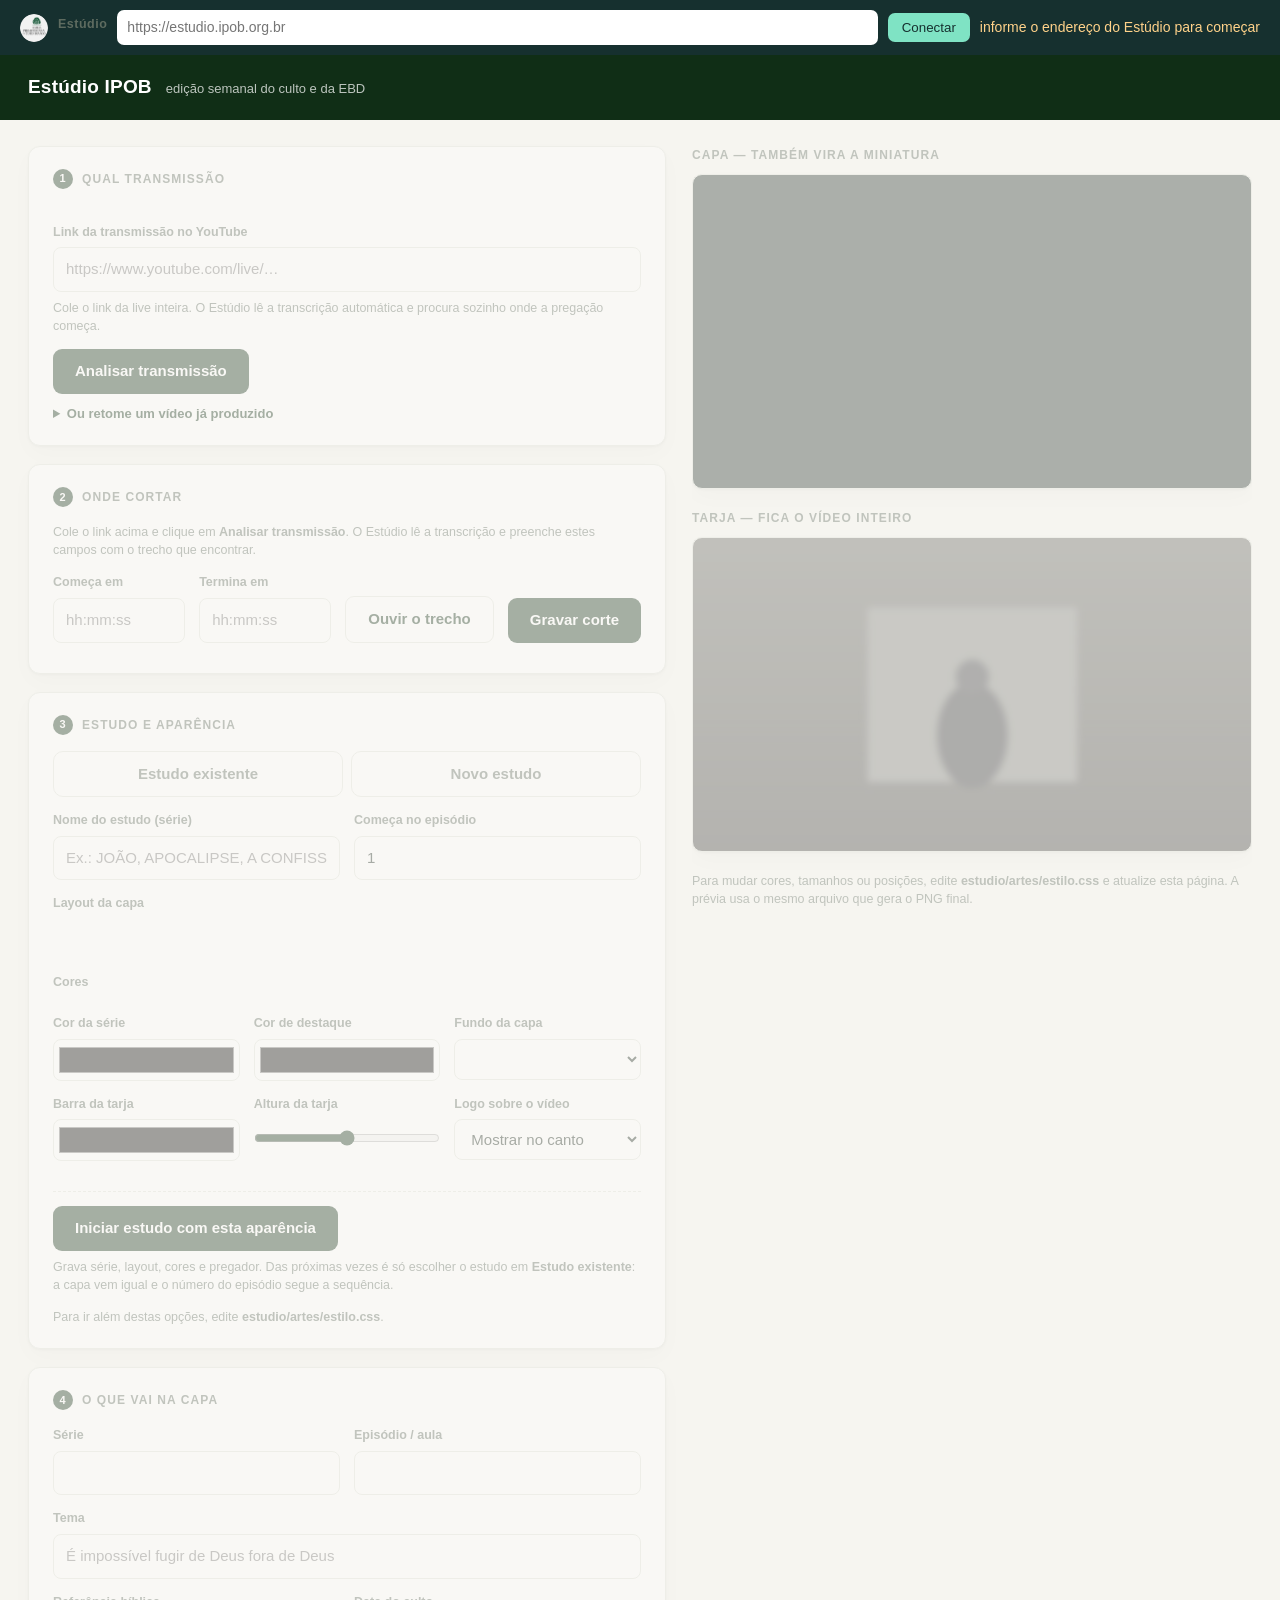
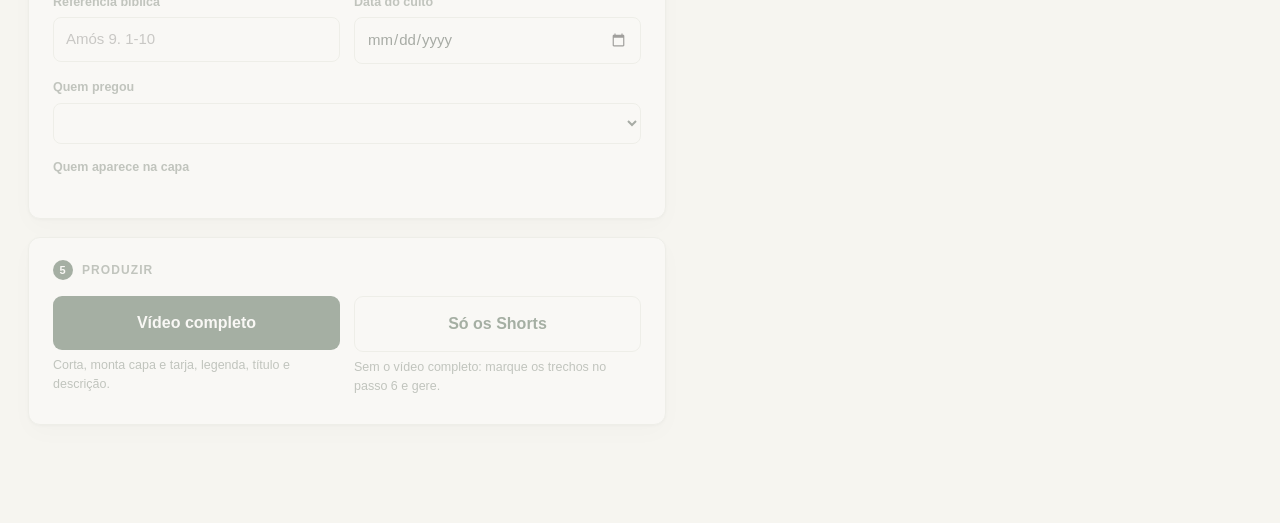
==== painel.html @ 8e50822d "Página de download, código do Estúdio e instaladores para Mac e Windows Co-Authored-By: Claude Fable" ====
<!doctype html>
<html lang="pt-BR">
<head>
<meta charset="utf-8">
<meta name="estudio-publico" content="1">
<meta name="viewport" content="width=device-width,initial-scale=1">
<title>Estúdio IPOB</title>
<link rel="icon" href="assets/logo-redondo.png">
<link rel="stylesheet" href="web/painel.css">
</head>
<body>

<header>
  <h1>Estúdio IPOB</h1>
  <span>edição semanal do culto e da EBD</span>
  <div class="ambiente" id="ambiente"></div>
</header>

<main>
  <!-- ============================ coluna da esquerda ==================== -->
  <div>

    <section class="cartao">
      <h2><em>1</em> Qual transmissão</h2>

      <div class="abas" id="abas"></div>

      <div class="campo">
        <label for="url">Link da transmissão no YouTube</label>
        <input type="text" id="url" placeholder="https://www.youtube.com/live/…"
               autocomplete="off" spellcheck="false">
        <p class="dica">Cole o link da live inteira. O Estúdio lê a transcrição
          automática e procura sozinho onde a pregação começa.</p>
      </div>

      <button class="acao" id="btAnalisar">Analisar transmissão</button>
      <div id="avisoAnalise"></div>

      <details class="ajuda" id="blocoBiblioteca">
        <summary>Ou retome um vídeo já produzido</summary>
        <p class="dica">Para gerar Shorts de uma pregação de outra semana, sem
          refazer o corte.</p>
        <div id="biblioteca"></div>
      </details>
    </section>

    <section class="cartao" id="cartaoCorte">
      <h2><em>2</em> Onde cortar</h2>
      <div id="resumoVideo" class="dica" style="margin-bottom:14px">
        Cole o link acima e clique em <b>Analisar transmissão</b>. O Estúdio lê a
        transcrição e preenche estes campos com o trecho que encontrar.
      </div>
      <div id="achado"></div>

      <div class="linha corte">
        <div class="campo" style="margin:0">
          <label for="inicio">Começa em</label>
          <input type="text" id="inicio" placeholder="hh:mm:ss">
        </div>
        <div class="campo" style="margin:0">
          <label for="fim">Termina em</label>
          <input type="text" id="fim" placeholder="hh:mm:ss">
        </div>
        <button class="acao leve" id="btConferir">Ouvir o trecho</button>
        <button class="acao" id="btGravarCorte" title="Guarda este começo e fim para esta transmissão e ensina o aprendizado">Gravar corte</button>
      </div>
      <div id="avisoCorte"></div>

      <div class="chips" id="alternativas"></div>
      <div class="transcricao oculto" id="transcricao"></div>
    </section>

    <section class="cartao" id="cartaoVisual">
      <h2><em>3</em> Estudo e aparência</h2>

      <div class="modo-estudo" id="modoEstudo">
        <button data-modo="existente">Estudo existente</button>
        <button data-modo="novo">Novo estudo</button>
      </div>

      <!-- escolher um estudo que já existe: continua a sequência com o mesmo visual -->
      <div id="painelEstudos" class="oculto">
        <div class="lista-estudos" id="listaEstudos"></div>
      </div>

      <!-- o estudo escolhido: linha do tempo dos episódios -->
      <div id="estudoAtual" class="oculto"></div>

      <div id="aparenciaCompleta">
      <div id="avisoSerie"></div>

      <div class="linha duas" id="linhaNomeEstudo">
        <div class="campo">
          <label for="nomeEstudo">Nome do estudo (série)</label>
          <input type="text" id="nomeEstudo" placeholder="Ex.: JOÃO, APOCALIPSE, A CONFISSÃO DE FÉ…"
                 autocomplete="off">
        </div>
        <div class="campo">
          <label for="primeiroEpisodio">Começa no episódio</label>
          <input type="number" id="primeiroEpisodio" min="1" value="1">
        </div>
      </div>

      <label>Layout da capa</label>
      <div class="layouts" id="layouts"></div>
      <div class="linha tres" id="linhaFotos" style="margin-top:14px"></div>
      <div class="layout-descricao" id="layoutDescricao"></div>

      <label style="margin-top:16px">Cores</label>
      <div class="modelos" id="modelos"></div>

      <div class="linha tres" style="margin-top:16px">
        <div class="campo">
          <label for="cor">Cor da série</label>
          <input type="color" id="cor">
        </div>
        <div class="campo">
          <label for="destaque">Cor de destaque</label>
          <input type="color" id="destaque">
        </div>
        <div class="campo">
          <label for="fundo">Fundo da capa</label>
          <select id="fundo"></select>
        </div>
      </div>

      <div class="linha tres">
        <div class="campo">
          <label for="tarja_fundo">Barra da tarja</label>
          <input type="color" id="tarja_fundo">
        </div>
        <div class="campo">
          <label for="tarja_altura">Altura da tarja</label>
          <input type="range" id="tarja_altura" min="90" max="230" step="2">
        </div>
        <div class="campo">
          <label for="marca">Logo sobre o vídeo</label>
          <select id="marca">
            <option value="sim">Mostrar no canto</option>
            <option value="nao">Não mostrar</option>
          </select>
        </div>
      </div>

      <div class="iniciar-estudo oculto" id="blocoSalvarVisual">
        <button class="acao" id="btSalvarVisual">Salvar aparência no estudo</button>
        <span class="dica" style="margin-left:10px">layout, cores, fotos e pregadores
          passam a valer para os próximos episódios</span>
        <div id="avisoSalvarVisual" style="margin-top:10px"></div>
      </div>

      <div class="iniciar-estudo" id="blocoIniciar">
        <button class="acao" id="btIniciarEstudo">Iniciar estudo com esta aparência</button>
        <p class="dica">Grava série, layout, cores e pregador. Das próximas vezes é só
          escolher o estudo em <b>Estudo existente</b>: a capa vem igual e o número
          do episódio segue a sequência.</p>
      </div>
      </div><!-- /aparenciaCompleta -->

      <p class="dica" style="margin-top:14px">Para ir além destas opções, edite
        <b>estudio/artes/estilo.css</b>.</p>
    </section>

    <section class="cartao" id="cartaoDados">
      <h2><em>4</em> O que vai na capa</h2>

      <div class="linha duas">
        <div class="campo">
          <label for="serie">Série</label>
          <input type="text" id="serie">
        </div>
        <div class="campo">
          <label for="episodio">Episódio / aula</label>
          <input type="text" id="episodio">
        </div>
      </div>

      <div class="campo">
        <label for="tema">Tema</label>
        <input type="text" id="tema" placeholder="É impossível fugir de Deus fora de Deus">
      </div>

      <div class="linha duas">
        <div class="campo">
          <label for="referencia" id="rotuloRef">Referência bíblica</label>
          <input type="text" id="referencia" placeholder="Amós 9. 1-10">
        </div>
        <div class="campo">
          <label for="data">Data do culto</label>
          <input type="date" id="data">
        </div>
      </div>

      <div class="campo">
        <label for="pregador">Quem pregou</label>
        <select id="pregador"></select>
      </div>

      <div class="campo" id="campoCapa">
        <label>Quem aparece na capa</label>
        <div class="escolha-pregadores" id="pregadoresCapa"></div>
      </div>
    </section>

    <section class="cartao" id="cartaoProduzir">
      <h2><em>5</em> Produzir</h2>
      <div class="linha duas" style="align-items:stretch">
        <div>
          <button class="acao grande" id="btProduzir">Vídeo completo</button>
          <p class="dica" style="margin-top:6px">Corta, monta capa e tarja, legenda, título e descrição.</p>
        </div>
        <div>
          <button class="acao grande leve" id="btSoShorts">Só os Shorts</button>
          <p class="dica" style="margin-top:6px">Sem o vídeo completo: marque os trechos no passo 6 e gere.</p>
        </div>
      </div>
      <p class="dica" id="dicaProduzir"></p>

      <div class="oculto" id="andamento">
        <div class="barra"><i id="barraProgresso" style="width:0"></i></div>
        <div class="etapa" id="etapa"></div>
        <div class="detalhe" id="detalhe"></div>
        <div class="registro" id="registro"></div>
        <button class="acao leve" id="btParar" style="margin-top:10px">Parar a produção</button>
      </div>

      <div class="pronto oculto" id="pronto">
        <h3>Vídeo pronto</h3>
        <p id="prontoArquivo"></p>
        <p id="prontoTitulo"></p>
        <div class="botoes">
          <button class="acao" id="btAbrirPasta">Abrir a pasta</button>
          <button class="acao leve" id="btOutro">Fazer outro</button>
        </div>

        <div class="youtube" id="youtube">
          <h4>Subir para o YouTube</h4>
          <div id="ytEstado"></div>

          <div class="oculto" id="ytPronto">
            <div class="linha duas" style="margin-top:10px">
              <div class="campo" style="margin:0">
                <label for="ytPrivacidade">Como deve subir</label>
                <select id="ytPrivacidade">
                  <option value="unlisted">Não listado — só quem tem o link</option>
                  <option value="private">Privado — só você</option>
                  <option value="public">Público</option>
                </select>
              </div>
              <div class="campo" style="margin:0;align-self:end">
                <button class="acao" id="btSubir">Subir agora</button>
              </div>
            </div>
            <p class="dica">Sobe o vídeo, aplica a miniatura, manda a legenda e
              joga na playlist da série. Nada acontece até você clicar.</p>
          </div>

          <div class="oculto" id="ytAndamento">
            <div class="barra"><i id="ytBarra" style="width:0"></i></div>
            <div class="etapa" id="ytEtapa"></div>
            <div class="detalhe" id="ytDetalhe"></div>
            <div class="registro" id="ytRegistro"></div>
          </div>

          <div id="ytResultado"></div>
        </div>
      </div>

      <div id="erroProduzir"></div>
    </section>

    <section class="cartao oculto" id="cartaoShorts">
      <h2><em>6</em> Shorts</h2>
      <p class="dica oculto" id="shortsSemVideo" style="margin:-8px 0 12px">
        Vão para a pasta do episódio (série, número e tema do passo 4), mesmo sem o
        vídeo completo. Se depois você produzir o vídeo, ele cai na mesma pasta.
      </p>
      <div class="aviso" style="margin:-8px 0 14px">
        <b>Os Shorts saem da transmissão original, não do vídeo editado.</b>
        Por isso os tempos são os da live inteira — os mesmos do passo 2 — e dá
        para pegar qualquer momento, inclusive fora do trecho que você cortou.
      </div>
      <p class="dica" style="margin:0 0 14px">
        A escolha dos trechos é sua — ferramenta de “viralidade” é treinada em
        inglês e escolhe mal em português. Marque os momentos e o Estúdio faz o
        resto: reenquadra em 9:16, põe a tarja e queima a fala na tela.
      </p>
      <p class="dica" id="fonteShorts" style="margin:-6px 0 14px"></p>

      <div id="trechos"></div>
      <div style="display:flex;gap:10px;flex-wrap:wrap">
        <button class="acao leve" id="btAddTrecho">+ Acrescentar trecho</button>
        <button class="acao leve" id="btSugerir">Sugerir trechos</button>
      </div>
      <div id="sugestoes"></div>

      <div class="linha quatro" style="margin-top:16px">
        <div class="campo">
          <label for="modoShort">Enquadramento</label>
          <select id="modoShort">
            <option value="pregador-cheio">Pregador — enche a tela</option>
            <option value="pregador">Pregador — inteiro, com fundo borrado</option>
            <option value="completo">Quadro inteiro da transmissão</option>
          </select>
        </div>
        <div class="campo">
          <label for="legendarShort">Legenda na tela</label>
          <select id="legendarShort">
            <option value="sim">Queimar a fala no vídeo</option>
            <option value="nao">Sem legenda</option>
          </select>
        </div>
        <div class="campo">
          <label for="tarjaShort">Identificação</label>
          <select id="tarjaShort">
            <option value="limpa">Limpo — só a imagem e a fala</option>
            <option value="completa">Com série, tema e logo</option>
          </select>
        </div>
        <div class="campo" style="align-self:end">
          <button class="acao" id="btShorts">Gerar os Shorts</button>
        </div>
      </div>

      <div class="oculto" id="shortsAndamento">
        <div class="barra"><i id="shortsBarra" style="width:0"></i></div>
        <div class="etapa" id="shortsEtapa"></div>
        <div class="detalhe" id="shortsDetalhe"></div>
        <div class="registro" id="shortsRegistro"></div>
        <button class="acao leve" id="btPararShorts" style="margin-top:10px">Parar</button>
      </div>

      <div id="shortsResultado"></div>
    </section>

  </div>

  <!-- ============================= coluna da direita ==================== -->
  <div class="previa">
    <h3>Capa — também vira a miniatura</h3>
    <div class="moldura"><iframe id="previaCapa"></iframe></div>

    <h3>Tarja — fica o vídeo inteiro</h3>
    <div class="moldura sobre-video"><iframe id="previaTarja"></iframe></div>

    <p class="dica">Para mudar cores, tamanhos ou posições, edite
      <b>estudio/artes/estilo.css</b> e atualize esta página. A prévia usa o
      mesmo arquivo que gera o PNG final.</p>
  </div>
</main>

<script src="web/painel.js"></script>
</body>
</html>
---- web/painel.css ----
:root{
  --verde:#102E16; --verde-claro:#1B4A26; --verde-vivo:#0E5E3B;
  --areia:#F6F5F0; --papel:#FFFFFF; --tinta:#16241A; --suave:#5E6B60;
  --linha:#DFE2DA; --amarelo:#C9A227; --erro:#B4232A;
  --sombra:0 1px 3px rgba(20,40,25,.08), 0 8px 24px rgba(20,40,25,.06);
}
*{box-sizing:border-box;margin:0;padding:0}
body{
  font:15px/1.5 -apple-system,BlinkMacSystemFont,"Segoe UI",Helvetica,Arial,sans-serif;
  background:var(--areia); color:var(--tinta); -webkit-font-smoothing:antialiased;
}
body > header{
  background:var(--verde); color:#fff; padding:18px 28px;
  display:flex; align-items:baseline; gap:14px;
}
body > header h1{font-size:19px;font-weight:700;letter-spacing:.2px}
body > header span{font-size:13px;opacity:.72}
body > header .ambiente{margin-left:auto;font-size:12px;opacity:.8}
body > header .ambiente b{color:#8FE3A6;font-weight:600}
body > header .ambiente i{color:#FFB4B4;font-style:normal;font-weight:600}

main{max-width:1400px;margin:0 auto;padding:26px 28px 80px;
     display:grid;grid-template-columns:minmax(0,1fr) minmax(0,560px);gap:26px}
@media (max-width:1080px){main{grid-template-columns:1fr}}

.cartao{background:var(--papel);border:1px solid var(--linha);border-radius:12px;
        padding:22px 24px;margin-bottom:18px;box-shadow:var(--sombra)}
.cartao > h2{font-size:12px;letter-spacing:.09em;text-transform:uppercase;
             color:var(--suave);font-weight:700;margin-bottom:16px;
             display:flex;align-items:center;gap:9px}
.cartao > h2 em{background:var(--verde);color:#fff;font-style:normal;
                width:20px;height:20px;border-radius:50%;display:grid;
                place-items:center;font-size:11px}

label{display:block;font-size:12.5px;font-weight:600;color:var(--suave);
      margin-bottom:6px}
input[type=text],input[type=date],input[type=number],select,textarea{
  width:100%;padding:10px 12px;border:1px solid var(--linha);border-radius:8px;
  font:inherit;background:#fff;color:var(--tinta)}
input:focus,select:focus,textarea:focus{outline:2px solid var(--verde-vivo);
  outline-offset:-1px;border-color:transparent}
.campo{margin-bottom:14px}
.linha{display:grid;gap:14px}
.linha.duas{grid-template-columns:1fr 1fr}
.linha.tres{grid-template-columns:1fr 1fr 1fr}
.linha.quatro{grid-template-columns:1fr 1fr 1fr auto}
.linha.corte{grid-template-columns:1fr 1fr auto auto;align-items:end}

.abas{display:flex;gap:8px;margin-bottom:18px}
.abas button{flex:1;padding:13px 12px;border:1.5px solid var(--linha);
  background:#fff;border-radius:10px;font:inherit;font-weight:600;cursor:pointer;
  color:var(--suave);transition:.12s}
.abas button.ativa{border-color:var(--verde);background:var(--verde);color:#fff}

button.acao{background:var(--verde);color:#fff;border:0;border-radius:9px;
  padding:11px 22px;font:inherit;font-weight:600;cursor:pointer}
button.acao:hover{background:var(--verde-claro)}
button.acao:disabled{opacity:.45;cursor:default}
button.leve{background:#fff;color:var(--verde);border:1.5px solid var(--linha)}
button.leve:hover{border-color:var(--verde);background:#F4F8F4}
button.grande{width:100%;padding:15px;font-size:16px}

.dica{font-size:12.5px;color:var(--suave);margin-top:7px;line-height:1.45}
.aviso{border-left:3px solid var(--amarelo);background:#FDF9EC;padding:11px 14px;
  border-radius:0 8px 8px 0;font-size:13px;margin-top:12px}
.erro{border-left:3px solid var(--erro);background:#FDF0F0;padding:11px 14px;
  border-radius:0 8px 8px 0;font-size:13px;margin-top:12px;color:#7A1B20}
.achado{border-left:3px solid var(--verde-vivo);background:#F1F8F3;padding:12px 14px;
  border-radius:0 8px 8px 0;font-size:13px;margin-top:12px}
.achado b{color:var(--verde)}
.achado q{display:block;margin-top:6px;color:var(--suave);font-style:italic;
  line-height:1.45}

/* a coluna da prévia acompanha a rolagem. O sticky só funciona com
   align-self:start: sem isso a grade estica a coluna até a altura da esquerda
   e não sobra espaço para ela se mover — foi por isso que não grudava. */
.previa{position:sticky;top:20px;align-self:start;max-height:calc(100vh - 40px);overflow:auto}
.previa h3{font-size:12px;letter-spacing:.09em;text-transform:uppercase;
  color:var(--suave);font-weight:700;margin:0 0 10px}
.moldura{border:1px solid var(--linha);border-radius:10px;overflow:hidden;
  background:#20302A;box-shadow:var(--sombra);margin-bottom:20px;
  position:relative;width:100%;aspect-ratio:16/9}
.moldura iframe{position:absolute;top:0;left:0;width:1920px;height:1080px;
  border:0;transform-origin:top left}
.moldura.sobre-video{background:#2A2A2A url("../assets/fundo-previa.jpg") center/cover}

.transcricao{max-height:210px;overflow:auto;border:1px solid var(--linha);
  border-radius:8px;padding:12px;background:#FBFBF8;font-size:13px;margin-top:12px}
.transcricao div{margin-bottom:5px;display:flex;gap:10px}
.transcricao b{color:var(--verde-vivo);font-variant-numeric:tabular-nums;
  font-weight:600;flex:0 0 62px}

.barra{height:8px;background:var(--linha);border-radius:99px;overflow:hidden;
  margin:14px 0 10px}
.barra i{display:block;height:100%;background:var(--verde-vivo);
  border-radius:99px;transition:width .35s}
.etapa{font-size:14px;font-weight:600}
.detalhe{font-size:12.5px;color:var(--suave);margin-top:3px;
  font-variant-numeric:tabular-nums}
.registro{max-height:150px;overflow:auto;font:12px/1.6 ui-monospace,Menlo,monospace;
  color:var(--suave);background:#FBFBF8;border:1px solid var(--linha);
  border-radius:8px;padding:10px;margin-top:12px}

.pronto{background:#F1F8F3;border:1px solid #BFE0C9;border-radius:10px;padding:18px}
.pronto h3{color:var(--verde);font-size:16px;margin-bottom:8px}
.pronto p{font-size:13.5px;color:var(--suave);margin-bottom:5px;word-break:break-all}
.pronto .botoes{display:flex;gap:10px;margin-top:14px}
.oculto{display:none}
.chips{display:flex;flex-wrap:wrap;gap:7px;margin-top:8px}
.chips button{padding:5px 11px;border:1px solid var(--linha);background:#fff;
  border-radius:99px;font:inherit;font-size:12px;cursor:pointer;color:var(--suave)}
.chips button:hover{border-color:var(--verde);color:var(--verde)}
.escolha-pregadores{display:flex;gap:10px;flex-wrap:wrap}
.escolha-pregadores label{display:flex;align-items:center;gap:6px;
  font-weight:500;color:var(--tinta);margin:0;cursor:pointer;
  border:1px solid var(--linha);border-radius:8px;padding:8px 12px}
.escolha-pregadores input{width:auto;margin:0}

/* ------------------------------------------------- galeria de layouts da capa
   cada botão mostra a capa de verdade, renderizada pelo arte.html com os dados
   atuais em escala reduzida — o que você vê é o que vai sair.               */
.layouts{display:grid;grid-template-columns:repeat(4,1fr);gap:10px}
.layouts button{
  border:2px solid var(--linha);border-radius:10px;padding:0;overflow:hidden;
  cursor:pointer;background:#fff;font:inherit;transition:.12s;text-align:left}
.layouts button:hover{border-color:var(--verde)}
.layouts button.ativa{border-color:var(--verde);box-shadow:0 0 0 3px #DFF0E4}
.layouts .mini{display:block;position:relative;width:100%;aspect-ratio:16/9;
  background:#1d1d1d;overflow:hidden}
.layouts .mini iframe{position:absolute;top:0;left:0;width:1920px;height:1080px;
  border:0;transform-origin:top left;pointer-events:none}
.layouts .rotulo{display:block;padding:6px 6px;font-size:11.5px;font-weight:600;
  color:var(--suave);text-align:center;white-space:nowrap;overflow:hidden;
  text-overflow:ellipsis}
.layout-descricao{font-size:12.5px;color:var(--suave);margin-top:8px;min-height:16px}

/* ------------------------------------------------------- galeria de modelos */
.modelos{display:grid;grid-template-columns:repeat(4,1fr);gap:10px}
.modelos button{
  border:2px solid var(--linha);border-radius:10px;padding:0;overflow:hidden;
  cursor:pointer;background:#fff;font:inherit;transition:.12s}
.modelos button:hover{border-color:var(--verde)}
.modelos button.ativa{border-color:var(--verde);box-shadow:0 0 0 3px #DFF0E4}
.modelos .amostra{height:52px;position:relative;display:block;overflow:hidden}
.modelos .textura{position:absolute;inset:0;background-size:cover;
  background-position:center;mix-blend-mode:screen;opacity:.55}
.modelos .amostra i{position:absolute;right:6px;bottom:6px;width:14px;height:14px;
  border-radius:50%;border:2px solid rgba(255,255,255,.85)}
.modelos .rotulo{display:block;padding:6px 4px;font-size:11.5px;font-weight:600;
  color:var(--suave);text-align:center;white-space:nowrap;overflow:hidden;
  text-overflow:ellipsis}
input[type=color]{width:100%;height:42px;padding:3px;border:1px solid var(--linha);
  border-radius:8px;background:#fff;cursor:pointer}
input[type=range]{width:100%;margin-top:11px;accent-color:var(--verde)}
.serie-nova{border-left:3px solid var(--verde-vivo);background:#F1F8F3;
  padding:11px 14px;border-radius:0 8px 8px 0;font-size:13px;margin-bottom:14px}
.serie-nova b{color:var(--verde)}

/* campos travados até a transmissão ser analisada */
input:disabled,button:disabled{opacity:.5;cursor:default}
button.acao:disabled:hover{background:var(--verde)}

/* --------------------------------------------------------- upload YouTube */
.youtube{margin-top:18px;padding-top:16px;border-top:1px solid #CFE3D6}
.youtube h4{font-size:12px;letter-spacing:.09em;text-transform:uppercase;
  color:var(--suave);font-weight:700;margin-bottom:10px}
.passos{margin:10px 0 0;padding-left:20px;font-size:13px;color:var(--suave);
  line-height:1.65}
.passos li{margin-bottom:4px}
.passos b{color:var(--tinta)}
.passos code{background:#EEF1EA;padding:1px 6px;border-radius:4px;
  font-size:12px;font-family:ui-monospace,Menlo,monospace}
details.ajuda{margin-top:10px}
details.ajuda summary{cursor:pointer;font-size:13px;font-weight:600;
  color:var(--verde)}
.publicado{background:#fff;border:1px solid #BFE0C9;border-radius:8px;
  padding:12px 14px;margin-top:12px;font-size:13.5px}
.publicado a{color:var(--verde-vivo);font-weight:600;word-break:break-all}

/* ------------------------------------------------------------------ Shorts */
.trecho{display:grid;grid-template-columns:1fr 1fr auto auto;gap:10px;
  align-items:end;margin-bottom:10px}
.trecho .tirar{background:#fff;border:1.5px solid var(--linha);border-radius:8px;
  width:42px;height:42px;font-size:18px;color:var(--suave);cursor:pointer}
.trecho .tirar:hover{border-color:var(--erro);color:var(--erro)}
.prontos{display:grid;gap:8px;margin-top:14px}
.prontos div{background:#F1F8F3;border:1px solid #BFE0C9;border-radius:8px;
  padding:10px 14px;font-size:13.5px;display:flex;justify-content:space-between}
.prontos b{color:var(--verde)}

/* ---------------------------------------------------- sugestões de trecho */
.sugestao{border:1px solid var(--linha);border-radius:10px;padding:12px 14px;
  margin-top:10px;background:#FBFBF8}
.sugestao header{display:flex;align-items:center;gap:10px;margin-bottom:6px}
.sugestao b{font-variant-numeric:tabular-nums;color:var(--verde)}
.sugestao .dur{font-size:12px;color:var(--suave)}
.sugestao button{margin-left:auto;padding:6px 14px;border:1.5px solid var(--linha);
  background:#fff;border-radius:8px;font:inherit;font-size:13px;font-weight:600;
  color:var(--verde);cursor:pointer}
.sugestao button:hover{border-color:var(--verde);background:#F4F8F4}
.sugestao button:disabled{opacity:.45;cursor:default;border-color:var(--linha)}
.sugestao p{font-size:13px;line-height:1.5;color:var(--tinta);margin:0}

/* ------------------------------------------------------------- biblioteca */
.producao{display:flex;align-items:center;gap:12px;border:1px solid var(--linha);
  border-radius:9px;padding:10px 14px;margin-top:8px;background:#FBFBF8}
.producao .quem{flex:1 1 auto;min-width:0}
.producao .quem b{display:block;font-size:13.5px;color:var(--tinta)}
.producao .quem span{font-size:12px;color:var(--suave)}
.producao .selos{display:flex;gap:6px;flex:0 0 auto}
.producao .selo{font-size:11px;padding:2px 8px;border-radius:99px;
  background:#EDF3EE;color:var(--verde);font-weight:600}
.producao .selo.falta{background:#FBF0E4;color:#8A5B12}
.producao button{flex:0 0 auto;padding:7px 16px;border:1.5px solid var(--linha);
  background:#fff;border-radius:8px;font:inherit;font-size:13px;font-weight:600;
  color:var(--verde);cursor:pointer}
.producao button:hover{border-color:var(--verde);background:#F4F8F4}

/* ------------------------------------------------- onde os arquivos estão */
.onde{display:flex;align-items:center;gap:10px;flex-wrap:wrap;margin-top:12px;
  padding:11px 14px;background:#F4F7F3;border:1px solid #D7E5DA;border-radius:9px}
.onde span{font-size:12.5px;color:var(--suave);font-weight:600}
.onde code{flex:1 1 260px;min-width:0;font:12px/1.5 ui-monospace,Menlo,monospace;
  color:var(--tinta);word-break:break-all;background:#fff;border:1px solid var(--linha);
  border-radius:6px;padding:5px 9px}
.onde button{flex:0 0 auto;padding:8px 16px;font-size:13px}
.prontos button.abrir{margin-left:10px;padding:2px 10px;border:1px solid var(--linha);
  background:#fff;border-radius:6px;font:inherit;font-size:11.5px;font-weight:600;
  color:var(--verde);cursor:pointer}
.prontos button.abrir:hover{border-color:var(--verde);background:#F4F8F4}
#fonteShorts code{font:11.5px/1.5 ui-monospace,Menlo,monospace;background:#EEF1EA;
  padding:2px 6px;border-radius:4px;word-break:break-all}


/* ------------------------------------------------------------- estudos */
.modo-estudo{display:flex;gap:8px;margin-bottom:14px}
.modo-estudo button{flex:1;padding:11px 12px;border:1px solid var(--linha);border-radius:10px;
  background:#fff;font:inherit;font-weight:600;color:var(--suave);cursor:pointer}
.modo-estudo button.ativa{border-color:var(--verde);color:var(--verde);background:#F1F8F3;
  box-shadow:0 0 0 3px #DFF0E4}
.lista-estudos{display:flex;flex-direction:column;gap:8px;margin-bottom:14px}
.lista-estudos .vazio{font-size:13px;color:var(--suave);padding:10px 2px}
.lista-estudos h4{font-size:11.5px;letter-spacing:.08em;text-transform:uppercase;color:var(--suave);
  margin:8px 0 2px}
.estudo-item{display:flex;align-items:center;gap:12px;border:1px solid var(--linha);border-radius:10px;
  padding:8px 10px;background:#fff;cursor:pointer;text-align:left;font:inherit;width:100%}
.estudo-item:hover{border-color:var(--verde)}
.estudo-item .mini{flex:0 0 128px;aspect-ratio:16/9;position:relative;overflow:hidden;border-radius:6px;background:#222}
.estudo-item .mini iframe{position:absolute;top:0;left:0;width:1920px;height:1080px;border:0;
  transform-origin:top left;pointer-events:none}
.estudo-item .texto{flex:1;min-width:0}
.estudo-item .texto b{display:block;font-size:14px;color:var(--tinta);white-space:nowrap;overflow:hidden;text-overflow:ellipsis}
.estudo-item .texto span{font-size:12px;color:var(--suave)}
.estudo-item.encerrado{opacity:.75}
.estudo-item .reabrir{font-size:12px;padding:5px 10px;border:1px solid var(--linha);border-radius:8px;background:#fff;cursor:pointer}
.estudo-atual{border-left:3px solid var(--verde-vivo);background:#F1F8F3;border-radius:0 10px 10px 0;
  padding:12px 14px;margin-bottom:14px}
.estudo-atual .cabeca{display:flex;align-items:center;justify-content:space-between;gap:10px}
.estudo-atual .cabeca b{color:var(--verde);font-size:15px}
.estudo-atual .cabeca .acoes{display:flex;gap:6px}
.estudo-atual .cabeca button{font-size:12px;padding:5px 10px;border:1px solid var(--linha);border-radius:8px;
  background:#fff;cursor:pointer}
.linha-tempo{display:flex;flex-wrap:wrap;gap:6px;margin-top:10px}
.linha-tempo span{font-size:12px;padding:5px 10px;border-radius:999px;background:#fff;border:1px solid var(--linha);
  color:var(--tinta);max-width:260px;white-space:nowrap;overflow:hidden;text-overflow:ellipsis}
.linha-tempo span b{color:var(--verde)}
.linha-tempo span.proximo{border-style:dashed;color:var(--suave)}
.iniciar-estudo{margin-top:16px;padding-top:14px;border-top:1px dashed var(--linha)}

.faixa-versao{max-width:1400px;margin:14px auto 0;padding:12px 16px;border-radius:10px;
  background:#FDF0EC;border:1px solid #F1C4B8;color:#7A2E1C;font-size:14px;
  display:flex;align-items:center;gap:14px;justify-content:space-between}
.faixa-versao button{padding:8px 14px;border-radius:8px;border:0;background:#7A2E1C;color:#fff;
  font:inherit;font-weight:600;cursor:pointer}

.etiqueta-formato{display:inline-block;margin-left:8px;padding:2px 8px;border-radius:999px;
  font-size:10.5px;font-style:normal;font-weight:700;letter-spacing:.06em;text-transform:uppercase;
  background:#EEF2EF;color:var(--verde);vertical-align:middle}

/* faixa de conexão da cópia pública (GitHub Pages) */
.faixa-conexao{display:flex;align-items:center;gap:10px;flex-wrap:wrap;padding:10px 20px;background:#16302F;color:#fff;font-size:14px}
.faixa-conexao img{width:28px;height:28px;border-radius:50%}
.faixa-conexao label{font-weight:700;letter-spacing:.04em}
.faixa-conexao input{flex:1 1 260px;min-width:0;padding:7px 10px;border-radius:7px;border:0;font:inherit}
.faixa-conexao button{padding:7px 14px;border-radius:7px;border:0;background:#7FE3C4;color:#16302F;font:600 14px inherit;cursor:pointer}
.faixa-conexao .ok{color:#7FE3C4}.faixa-conexao .falha{color:#FFD28A}
body.desconectado .pagina,body.desconectado main{opacity:.35;pointer-events:none}
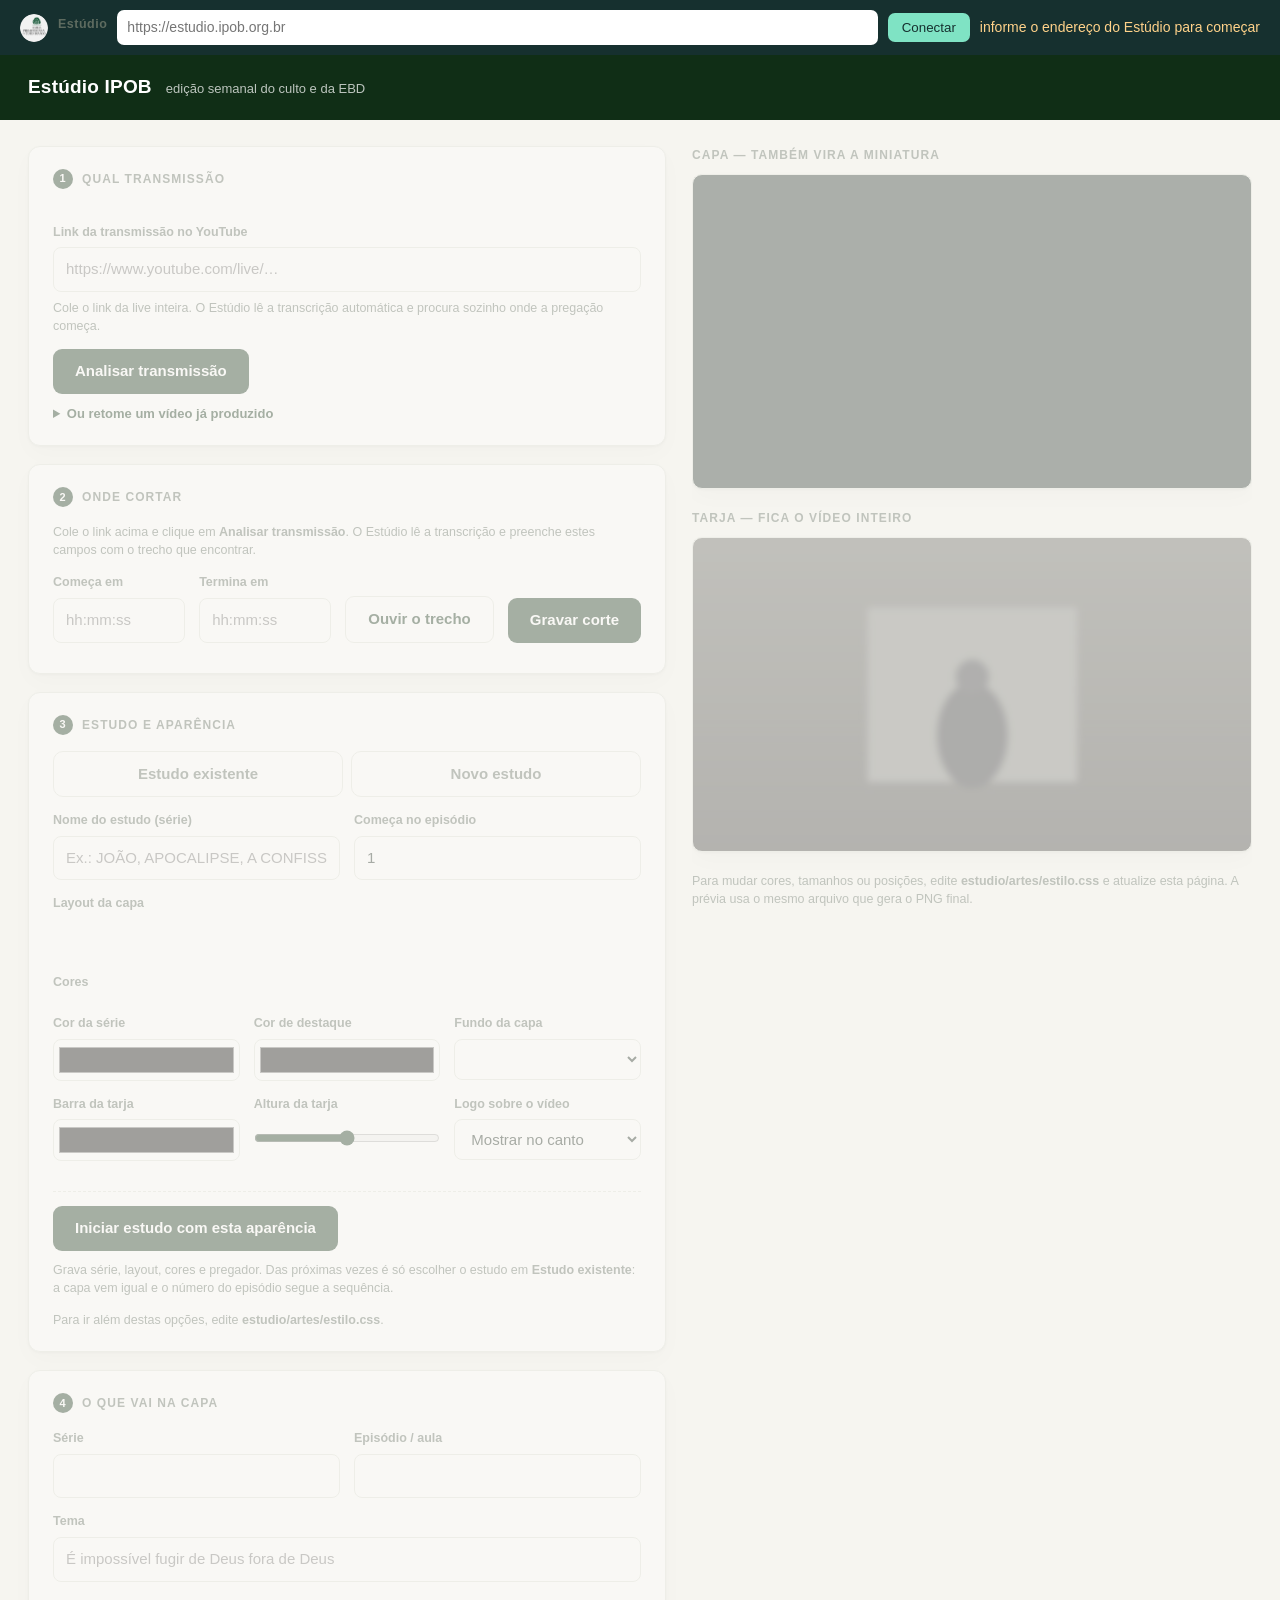
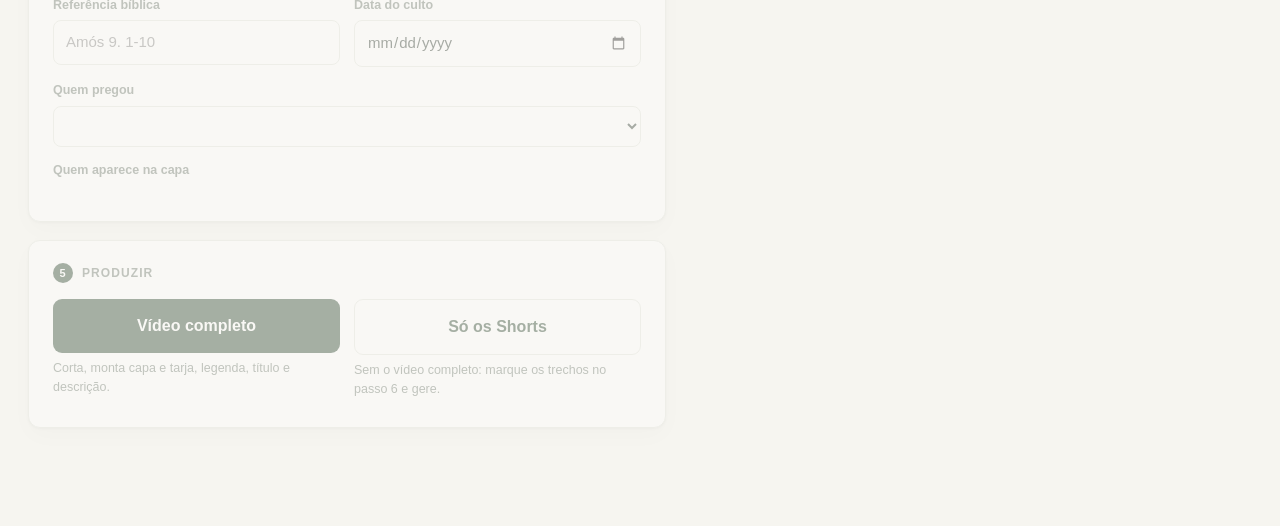
==== commit 2575fdca: "Selo do episódio em todas as capas, referência longa em duas linhas na tarja, aviso ao iniciar estud" ====
--- a/painel.html
+++ b/painel.html
@@ -84,6 +84,7 @@
       </div>
 
       <!-- o estudo escolhido: linha do tempo dos episódios -->
+      <div id="avisoEstudo"></div>
       <div id="estudoAtual" class="oculto"></div>
 
       <div id="aparenciaCompleta">
@@ -151,6 +152,7 @@
 
       <div class="iniciar-estudo" id="blocoIniciar">
         <button class="acao" id="btIniciarEstudo">Iniciar estudo com esta aparência</button>
+        <div id="avisoIniciar" style="margin-top:10px"></div>
         <p class="dica">Grava série, layout, cores e pregador. Das próximas vezes é só
           escolher o estudo em <b>Estudo existente</b>: a capa vem igual e o número
           do episódio segue a sequência.</p>
--- a/web/painel.css
+++ b/web/painel.css
@@ -215,6 +215,12 @@
   background:#fff;border-radius:8px;font:inherit;font-size:13px;font-weight:600;
   color:var(--verde);cursor:pointer}
 .producao button:hover{border-color:var(--verde);background:#F4F8F4}
+.producao .apagar-prod{padding:4px 10px;border-color:transparent;color:#B3412B;font-size:18px;line-height:1;opacity:.55}
+.producao .apagar-prod:hover{opacity:1;border-color:#B3412B;background:#FBE9E5}
+.producao.confirmando{border-color:#B3412B;background:#FBE9E5}
+.producao.confirmando .apagar-prod{opacity:1;border-color:#B3412B;font-weight:700}
+.producao.confirmando .selos{flex-wrap:wrap}
+.producao .pergunta{font-size:12px;color:#B3412B;font-weight:600}
 
 /* ------------------------------------------------- onde os arquivos estão */
 .onde{display:flex;align-items:center;gap:10px;flex-wrap:wrap;margin-top:12px;
@@ -265,6 +271,14 @@
   color:var(--tinta);max-width:260px;white-space:nowrap;overflow:hidden;text-overflow:ellipsis}
 .linha-tempo span b{color:var(--verde)}
 .linha-tempo span.proximo{border-style:dashed;color:var(--suave)}
+.linha-tempo span{display:inline-flex;align-items:center;gap:6px}
+.linha-tempo .tirar-ep{border:0;background:none;color:#B3412B;font-size:15px;line-height:1;padding:0 2px;cursor:pointer;opacity:.55}
+.linha-tempo .tirar-ep:hover{opacity:1}
+.linha-tempo span.confirmando{border-color:#B3412B;background:#FBE9E5;max-width:none;overflow:visible;cursor:pointer}
+.linha-tempo .tirar-ep{flex:0 0 auto}
+.linha-tempo span.confirmando .tirar-ep{opacity:1;font-weight:700}
+.linha-tempo span.confirmando .rotulo{display:none}
+.linha-tempo .pergunta{font-style:normal;color:#B3412B;font-weight:600}
 .iniciar-estudo{margin-top:16px;padding-top:14px;border-top:1px dashed var(--linha)}
 
 .faixa-versao{max-width:1400px;margin:14px auto 0;padding:12px 16px;border-radius:10px;
